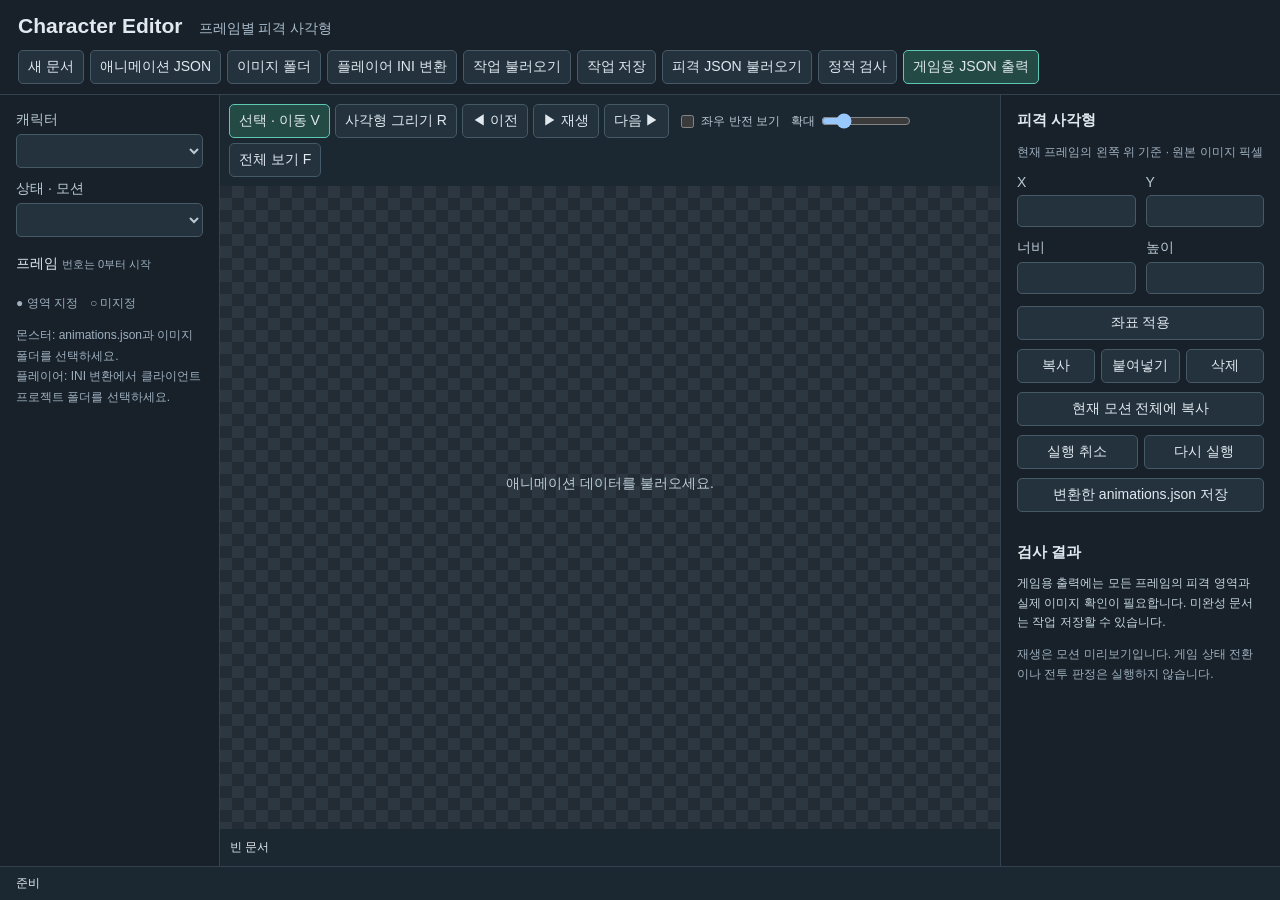
==== ActionRPGClient/CharacterEditor/index.html @ 1a01e6d3 "* 던전 전투 상태 연동 및 신규 몬스터 표시 구현   * 사격·점프 입력과 서버 전투 상태 분할 수신 연결   * 플레이어·몬스터 HP, 피격·사망 모션 및 클리어 표시 추가  " ====
<!doctype html>
<html lang="ko">
<head>
  <meta charset="utf-8">
  <meta name="viewport" content="width=device-width, initial-scale=1">
  <title>Character Editor · 피격 영역</title>
  <link rel="stylesheet" href="editor.css">
  <script src="model.js" defer></script>
  <script src="editor.js" defer></script>
</head>
<body>
  <header>
    <div><strong>Character Editor</strong><span>프레임별 피격 사각형</span><b id="dirty"></b></div>
    <nav aria-label="파일 작업">
      <button id="new">새 문서</button>
      <button id="animationsOpen">애니메이션 JSON</button>
      <button id="imagesOpen">이미지 폴더</button>
      <button id="playerOpen">플레이어 INI 변환</button>
      <button id="projectOpen">작업 불러오기</button>
      <button id="save">작업 저장</button>
      <button id="hurtOpen">피격 JSON 불러오기</button>
      <button id="check">정적 검사</button>
      <button id="export" class="primary">게임용 JSON 출력</button>
    </nav>
  </header>
  <main>
    <aside>
      <label>캐릭터<select id="character" aria-label="캐릭터"></select></label>
      <label>상태 · 모션<select id="motion" aria-label="상태 모션"></select></label>
      <div id="progress"></div>
      <div class="frame-heading">프레임 <small>번호는 0부터 시작</small></div>
      <div id="frames" role="group" aria-label="프레임 선택"></div>
      <p class="muted">● 영역 지정　○ 미지정</p>
      <p class="muted">몬스터: animations.json과 이미지 폴더를 선택하세요.<br>플레이어: INI 변환에서 클라이언트 프로젝트 폴더를 선택하세요.</p>
    </aside>
    <section class="workspace">
      <div class="toolbar">
        <button id="selectTool" class="active">선택 · 이동 V</button>
        <button id="drawTool">사각형 그리기 R</button>
        <button id="previous">◀ 이전</button><button id="play">▶ 재생</button><button id="next">다음 ▶</button>
        <label class="inline"><input type="checkbox" id="flip">좌우 반전 보기</label>
        <label class="inline">확대<input type="range" id="zoom" min="0.25" max="4" step="0.05" value="1"></label>
        <button id="fit">전체 보기 F</button>
      </div>
      <div id="viewport"><canvas id="canvas" aria-label="캐릭터와 피격 사각형 편집 화면"></canvas>
        <div id="empty">애니메이션 데이터를 불러오세요.</div></div>
      <div id="frameInfo">빈 문서</div>
    </section>
    <aside class="properties">
      <h2>피격 사각형</h2>
      <p class="muted">현재 프레임의 왼쪽 위 기준 · 원본 이미지 픽셀</p>
      <div class="numbers">
        <label>X<input id="rectX" type="number" min="0" step="0.1"></label>
        <label>Y<input id="rectY" type="number" min="0" step="0.1"></label>
        <label>너비<input id="rectWidth" type="number" min="0.1" step="0.1"></label>
        <label>높이<input id="rectHeight" type="number" min="0.1" step="0.1"></label>
      </div>
      <button id="applyNumbers">좌표 적용</button>
      <div class="button-row"><button id="copy">복사</button><button id="paste">붙여넣기</button><button id="delete">삭제</button></div>
      <button id="applyMotion">현재 모션 전체에 복사</button>
      <div class="button-row"><button id="undo">실행 취소</button><button id="redo">다시 실행</button></div>
      <button id="animationsSave">변환한 animations.json 저장</button>
      <h2>검사 결과</h2>
      <pre id="report">게임용 출력에는 모든 프레임의 피격 영역과 실제 이미지 확인이 필요합니다. 미완성 문서는 작업 저장할 수 있습니다.</pre>
      <p class="muted">재생은 모션 미리보기입니다. 게임 상태 전환이나 전투 판정은 실행하지 않습니다.</p>
    </aside>
  </main>
  <footer id="status" role="status" aria-live="polite">준비</footer>
  <input id="animationFile" type="file" accept=".json,application/json" hidden>
  <input id="projectFile" type="file" accept=".json,application/json" hidden>
  <input id="hurtFile" type="file" accept=".json,application/json" hidden>
  <input id="imageFolder" type="file" webkitdirectory multiple hidden>
  <input id="playerFolder" type="file" webkitdirectory multiple hidden>
</body>
</html>
---- ActionRPGClient/CharacterEditor/editor.css ----
:root { color-scheme: dark; font-family: "Segoe UI", "Malgun Gothic", sans-serif; font-size: 14px; background: #10151b; color: #e1e9ef; }
* { box-sizing: border-box; }
body { margin: 0; height: 100vh; display: flex; flex-direction: column; }
header { padding: 14px 18px 10px; border-bottom: 1px solid #34414e; background: #18212a; }
header strong { font-size: 21px; } header span { color: #a9bccb; margin-left: 16px; } #dirty { color: #ffd58b; margin-left: 12px; }
nav { display: flex; flex-wrap: wrap; gap: 6px; margin-top: 12px; }
button, select, input[type=number] { background: #24323e; color: inherit; border: 1px solid #455967; border-radius: 5px; padding: 7px 9px; font: inherit; }
button { cursor: pointer; } button:hover { background: #334858; } button.active, button.primary { border-color: #5ec8b3; background: #244a45; }
button:focus-visible, select:focus-visible, input:focus-visible { outline: 2px solid #7ae1ca; outline-offset: 2px; }
button:disabled { opacity: .45; cursor: default; }
main { display: grid; grid-template-columns: 220px minmax(280px, 1fr) 280px; flex: 1; min-height: 0; }
aside { padding: 16px; overflow: auto; background: #18212a; border-right: 1px solid #34414e; }
aside.properties { border-right: 0; border-left: 1px solid #34414e; }
label { display: block; margin-bottom: 12px; color: #b9c9d4; } select { display: block; width: 100%; margin-top: 5px; }
.workspace { display: flex; flex-direction: column; min-width: 0; min-height: 0; }
.toolbar { display: flex; flex-wrap: wrap; gap: 5px; align-items: center; padding: 9px; background: #1c2831; }
.inline { display: inline-flex; gap: 4px; align-items: center; margin: 0 3px; font-size: 12px; } input[type=range] { width: 90px; }
#viewport { position: relative; flex: 1; min-height: 180px; overflow: hidden; background-color: #232c34;
  background-image: linear-gradient(45deg,#2c3741 25%,transparent 25%),linear-gradient(-45deg,#2c3741 25%,transparent 25%),linear-gradient(45deg,transparent 75%,#2c3741 75%),linear-gradient(-45deg,transparent 75%,#2c3741 75%);
  background-size: 24px 24px; background-position: 0 0,0 12px,12px -12px,-12px 0; }
canvas { width: 100%; height: 100%; display: block; touch-action: none; }
#empty { position: absolute; top: 45%; width: 100%; text-align: center; color: #bacbd6; pointer-events: none; }
#frameInfo { padding: 10px; background: #1c2831; font-size: 12px; overflow-wrap: anywhere; }
.frame-heading { margin: 18px 0 8px; } small { font-size: 11px; color: #9eb0bf; }
#frames { display: grid; grid-template-columns: repeat(3, 1fr); gap: 5px; } #frames button { font-variant-numeric: tabular-nums; }
#progress { color: #7ae1ca; font-size: 12px; margin-top: 12px; }
h2 { font-size: 15px; margin: 0 0 12px; } .properties h2:not(:first-child) { margin-top: 22px; }
.muted { font-size: 12px; color: #9eb0bf; line-height: 1.7; }
.numbers { display: grid; grid-template-columns: 1fr 1fr; gap: 0 10px; } .numbers input { width: 100%; margin-top: 5px; }
.properties > button { width: 100%; margin: 0 0 9px; } .button-row { display: flex; gap: 6px; margin-bottom: 9px; } .button-row button { flex: 1; }
pre { white-space: pre-wrap; overflow-wrap: anywhere; font: 12px/1.6 "Malgun Gothic",sans-serif; color: #c4d5df; }
footer { padding: 8px 16px; background: #1c2831; border-top: 1px solid #34414e; font-size: 12px; }
body.busy main, body.busy nav { pointer-events: none; opacity: .6; }
@media (max-width: 1000px) { main { grid-template-columns: 170px minmax(240px, 1fr) 230px; } aside { padding: 10px; } }
@media (max-width: 720px) { body { height: auto; min-height: 100vh; } main { grid-template-columns: 130px minmax(200px, 1fr); min-height: 600px; } .properties { grid-column: 1 / -1; } }
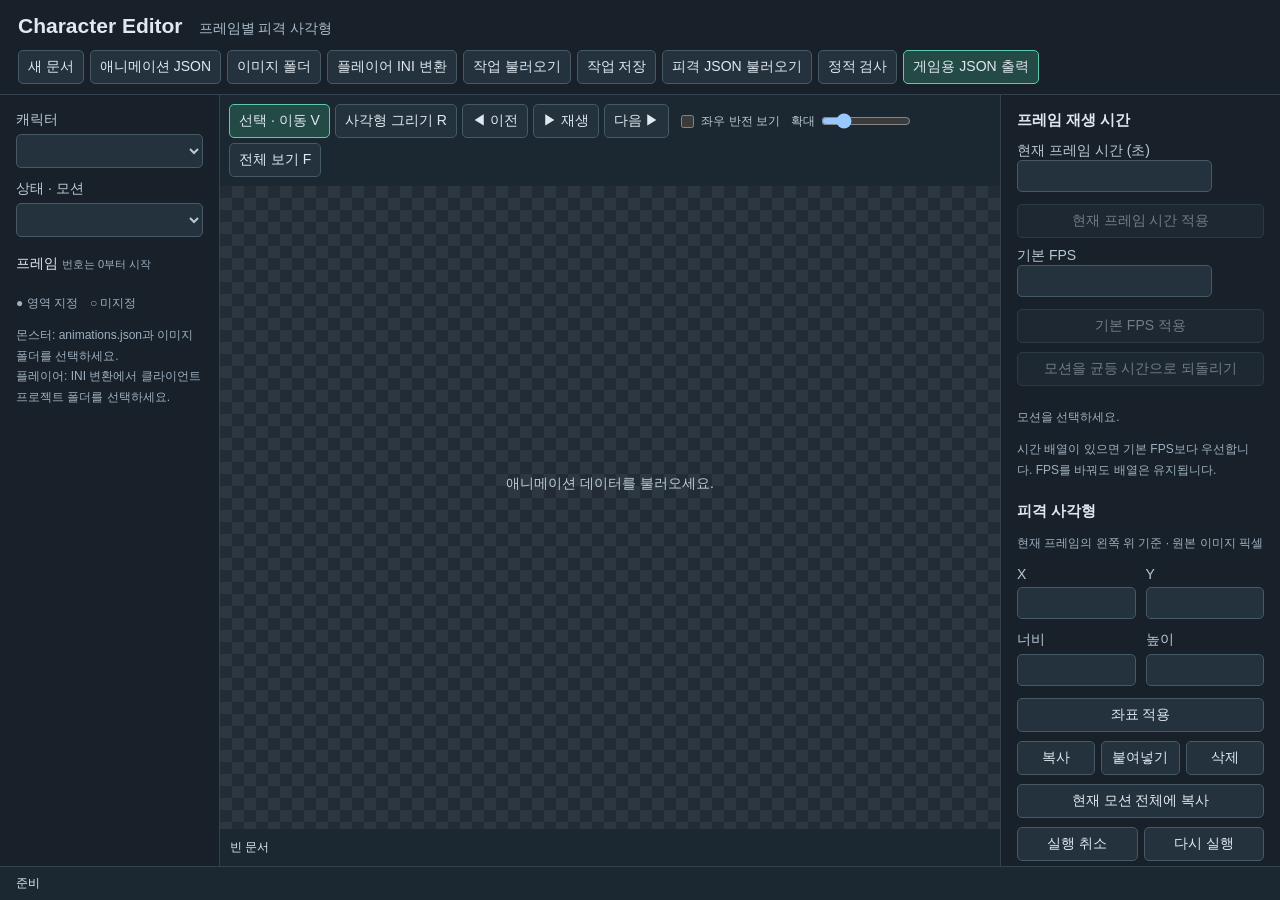
==== commit 346eb4ef: "* 슬라이딩 거리 개선과 가변 애니메이션·독립 공격 FX 적용 * 달리기 속도 기반 슬라이딩 거리 계산과 이미지·프레임 시간 갱신 * 공통 재생기·몬스터·스킬·독립 FX에 가변 프" ====
--- a/ActionRPGClient/CharacterEditor/index.html
+++ b/ActionRPGClient/CharacterEditor/index.html
@@ -47,6 +47,14 @@
       <div id="frameInfo">빈 문서</div>
     </section>
     <aside class="properties">
+      <h2>프레임 재생 시간</h2>
+      <label>현재 프레임 시간 (초)<input id="frameSeconds" type="number" min="0" step="any"></label>
+      <button id="applyFrameSeconds">현재 프레임 시간 적용</button>
+      <label>기본 FPS<input id="motionFps" type="number" min="0" max="240" step="any"></label>
+      <button id="applyFps">기본 FPS 적용</button>
+      <button id="resetFrameSeconds">모션을 균등 시간으로 되돌리기</button>
+      <p id="timingInfo" class="muted"></p>
+      <p class="muted">시간 배열이 있으면 기본 FPS보다 우선합니다. FPS를 바꿔도 배열은 유지됩니다.</p>
       <h2>피격 사각형</h2>
       <p class="muted">현재 프레임의 왼쪽 위 기준 · 원본 이미지 픽셀</p>
       <div class="numbers">
@@ -59,7 +67,7 @@
       <div class="button-row"><button id="copy">복사</button><button id="paste">붙여넣기</button><button id="delete">삭제</button></div>
       <button id="applyMotion">현재 모션 전체에 복사</button>
       <div class="button-row"><button id="undo">실행 취소</button><button id="redo">다시 실행</button></div>
-      <button id="animationsSave">변환한 animations.json 저장</button>
+      <button id="animationsSave">편집한 animations.json 저장</button>
       <h2>검사 결과</h2>
       <pre id="report">게임용 출력에는 모든 프레임의 피격 영역과 실제 이미지 확인이 필요합니다. 미완성 문서는 작업 저장할 수 있습니다.</pre>
       <p class="muted">재생은 모션 미리보기입니다. 게임 상태 전환이나 전투 판정은 실행하지 않습니다.</p>
